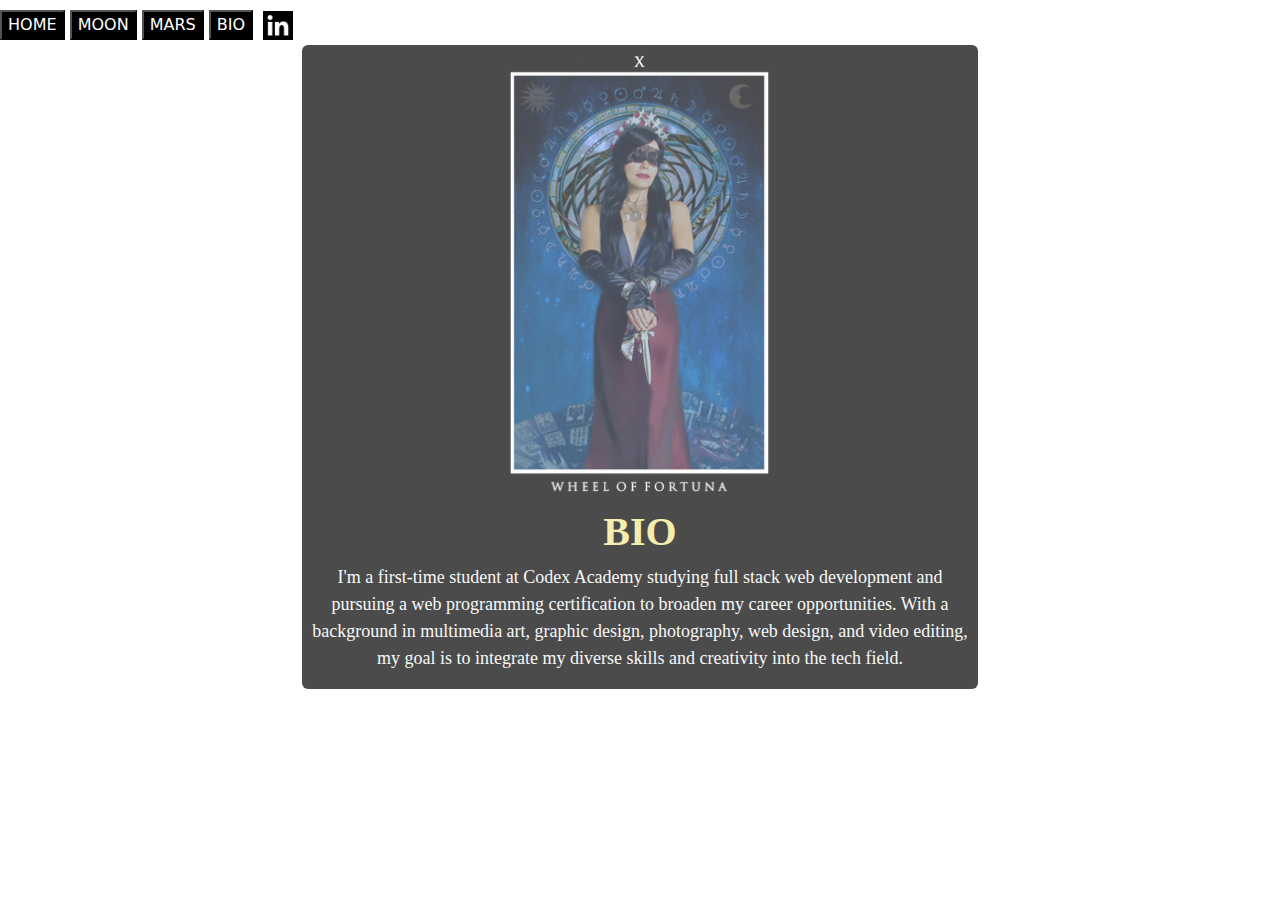
==== bio.html @ ceebf7bc "update on moon" ====
<!DOCTYPE html>
<html lang="en">
    <meta charset="UTF-8">
    <meta name="viewport" content="width=device-width, initial-scale=1.0">
    <title>BIO</title>
    <link href="https://cdn.jsdelivr.net/npm/bootstrap@5.3.3/dist/css/bootstrap.min.css" rel="stylesheet"
    integrity="sha384-QWTKZyjpPEjISv5WaRU9OFeRpok6YctnYmDr5pNlyT2bRjXh0JMhjY6hW+ALEwIH" crossorigin="anonymous">
    <link rel="stylesheet" href="style.css" />
        <meta charset="UTF-8">
        <meta name="viewport" content="width=device-width, initial-scale=1.0">
        
        <title>BIO</title>
<body>
    
    <style>
        body {
            background-image: url('https://science.nasa.gov/wp-content/uploads/2023/07/38483375391-b6ba43be89-o.jpg');
            }
    </style>

    <nav>
        <a href="index.html"><button>HOME</button></a>
        <a href="moon.html"><button>MOON</button></a>
        <a href="mars.html"> <button>MARS</button></a>
        <a href="bio.html"> <button>BIO</button></a>
        <a href="https://www.linkedin.com/in/raquel-marie-8856a320b/" target="_blank"><img src="imgs/linkedin.jpg" class="linked-in" alt="my-tarot"></a>

    </nav>
    
    <div class="container">
        <div class="row">
            <div class="col">
                <div class="card">
                <center><img src="imgs/fortuna-capstone.jpg" class="my-tarot" alt="JuneFullMoon"></center>
        <h1>BIO</h1>
    
        <p>I'm a first-time student at Codex Academy studying full stack web development and pursuing a web programming certification to broaden my career opportunities. 
            With a background in multimedia art, graphic design, photography, web design, and video editing, 
            my goal is to integrate my diverse skills and creativity into the tech field.</p>
        </div>
    </div>

</body>
</html>
---- style.css ----
body {
    background-image: url("https://science.nasa.gov/wp-content/uploads/2023/03/main-image-star-forming-region-carina-nircam-final-5mb-1-jpeg.webp?w=2024");
}

button:hover {
    background-color: darkkhaki;
}

#fetch-button {
    margin: 20px;
}

button {
    background-color: black;
    color: white;
    justify-content: space-evenly;
    margin-top: 10px;
}

h1 {
    color: khaki;
    font-family: cochin;
    font-weight: bold;
    text-align: center;
    margin-top: 5px;
}
#image-container img {
    max-width: 100%;
    height: auto;
    margin: 5px;
    border: 5px solid black;
}
.container {
    max-width: 700px;
    margin: auto;
}

.card {
    background-color: black;
    opacity: 70%;
    
}

div {
    text-align: center;
    color: whitesmoke;
    font-size: 16px;
    font-family: cochin;
    
}

img {
    align-content: center;
    padding: 5px;
    max-width: 100%;
}

.linked-in {
    max-width: 40px;

}
.my-moon {
    max-width: 500px;
}

.my-tarot {
    max-width: 300px;
}

p {
    color: whitesmoke;
    font-family: Tahoma;
    font-size: 18px;
    text-align: center;
    margin-left: 4px;
    margin-right: 4px;
}
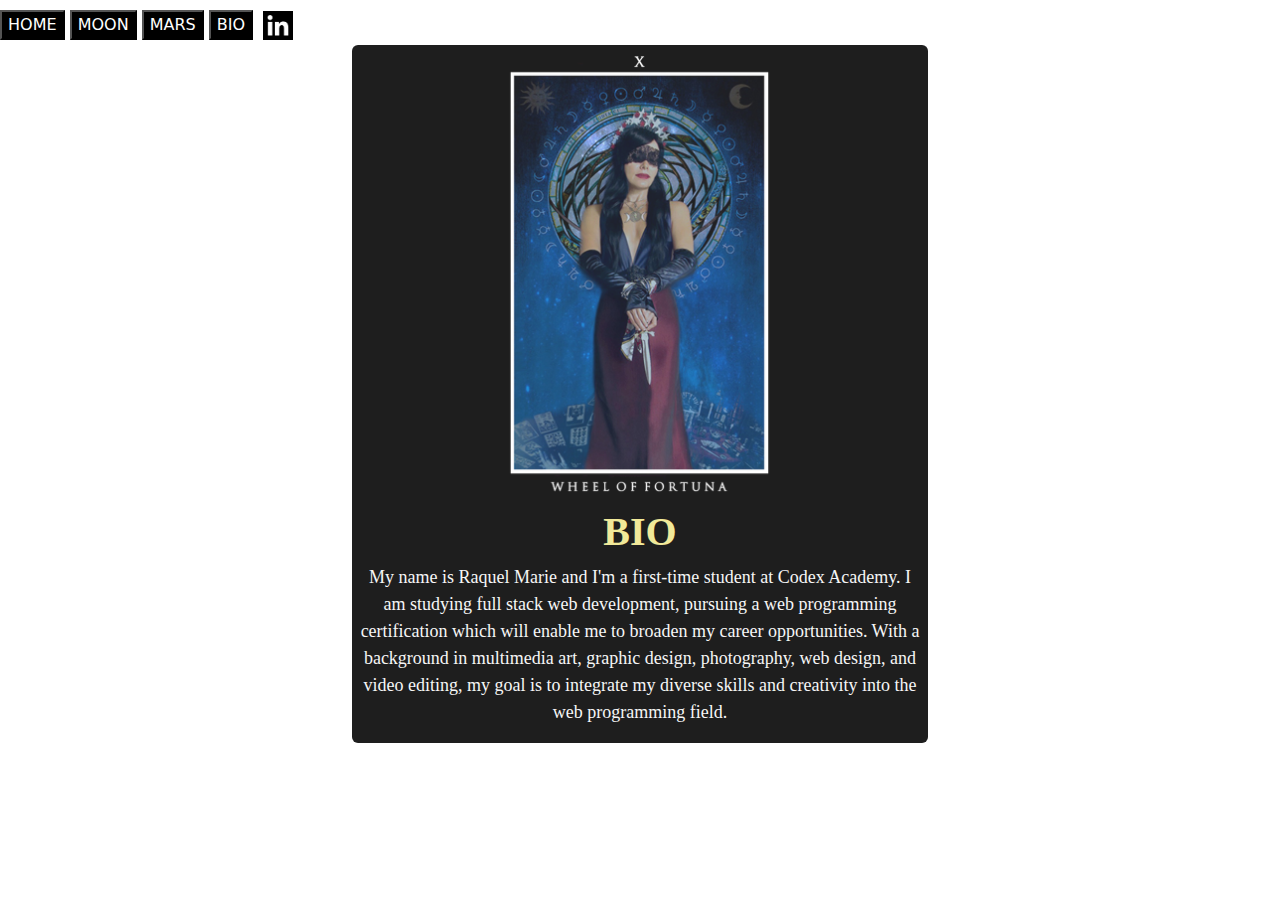
==== commit d966adc7: "update About <p>, Bio <p> and CSS" ====
--- a/bio.html
+++ b/bio.html
@@ -23,7 +23,7 @@
         <a href="moon.html"><button>MOON</button></a>
         <a href="mars.html"> <button>MARS</button></a>
         <a href="bio.html"> <button>BIO</button></a>
-        <a href="https://www.linkedin.com/in/raquel-marie-8856a320b/" target="_blank"><img src="imgs/linkedin.jpg" class="linked-in" alt="my-tarot"></a>
+        <a href="https://www.linkedin.com/in/raquel-marie-8856a320b/" target="_blank"><img src="imgs/linkedin.jpg" class="linked-in" alt="linkedin-icon"></a>
 
     </nav>
     
@@ -31,14 +31,16 @@
         <div class="row">
             <div class="col">
                 <div class="card">
-                <center><img src="imgs/fortuna-capstone.jpg" class="my-tarot" alt="JuneFullMoon"></center>
-        <h1>BIO</h1>
+                <center><img src="imgs/fortuna-capstone.jpg" class="my-tarot" alt="my-tarot"></center>
+                <h1>BIO</h1>
     
-        <p>I'm a first-time student at Codex Academy studying full stack web development and pursuing a web programming certification to broaden my career opportunities. 
-            With a background in multimedia art, graphic design, photography, web design, and video editing, 
-            my goal is to integrate my diverse skills and creativity into the tech field.</p>
+            <p>My name is Raquel Marie and I'm a first-time student at Codex Academy. I am studying full stack web 
+            development, pursuing a web programming certification which will enable me to broaden my career opportunities. 
+            With a background in multimedia art, graphic design, photography, web design, and video editing, my goal is to 
+            integrate my diverse skills and creativity into the web programming field.</p>
         </div>
     </div>
 
 </body>
+
 </html>--- a/style.css
+++ b/style.css
@@ -24,20 +24,24 @@
     text-align: center;
     margin-top: 5px;
 }
+
 #image-container img {
     max-width: 100%;
     height: auto;
     margin: 5px;
     border: 5px solid black;
 }
+
 .container {
-    max-width: 700px;
+    max-width: 600px;
     margin: auto;
+    align-items: center;
 }
 
 .card {
     background-color: black;
-    opacity: 70%;
+    opacity: 88%;
+    align-items: center;
     
 }
 
@@ -50,7 +54,6 @@
 }
 
 img {
-    align-content: center;
     padding: 5px;
     max-width: 100%;
 }
@@ -59,8 +62,10 @@
     max-width: 40px;
 
 }
+
 .my-moon {
-    max-width: 500px;
+    max-width: 400px;
+    
 }
 
 .my-tarot {
@@ -76,3 +81,8 @@
     margin-right: 4px;
 }
 
+footer {
+    color: khaki;
+    font-size: 10px;
+    text-align: center;
+}
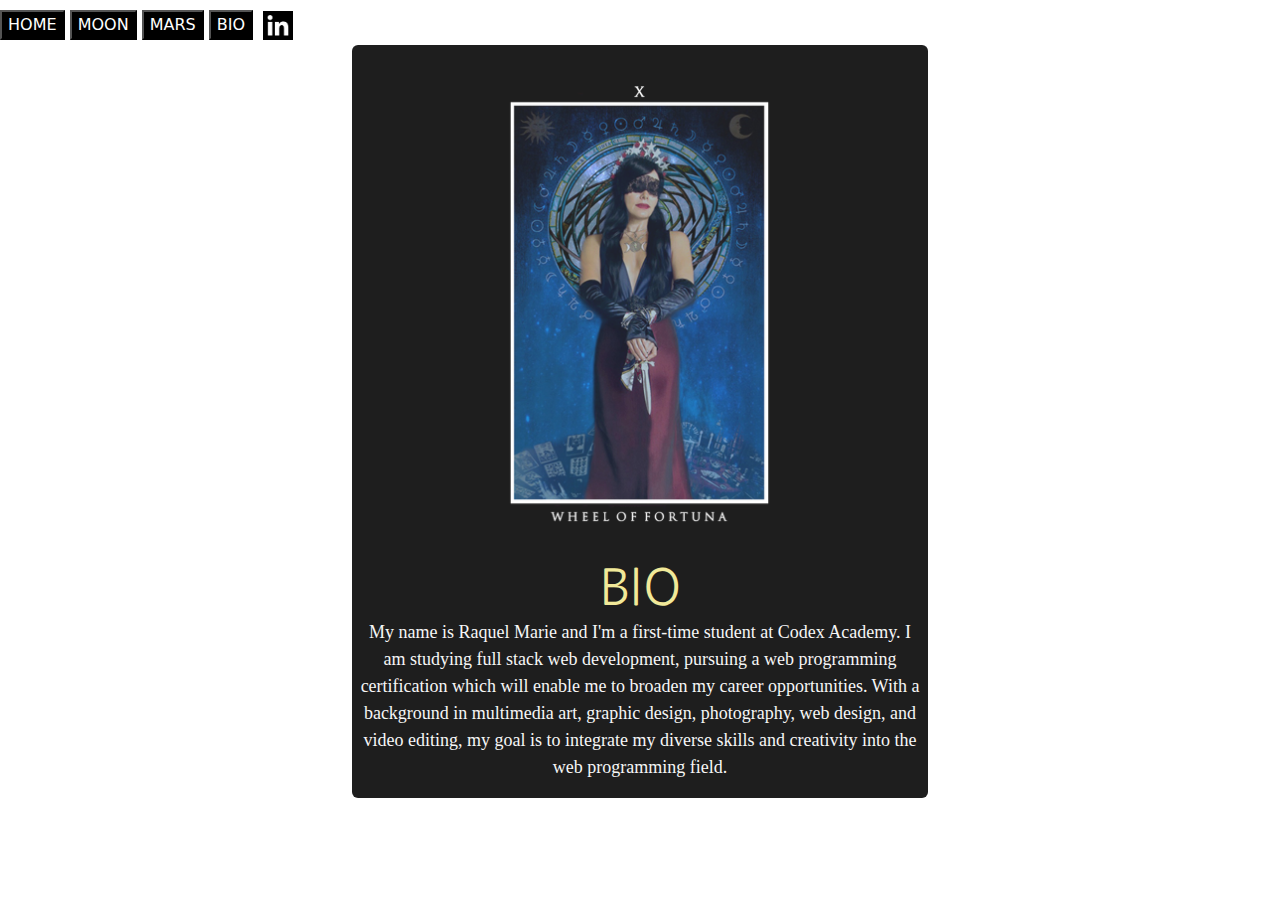
==== commit 98e37027: "update css font family with fonts.google" ====
--- a/bio.html
+++ b/bio.html
@@ -5,6 +5,9 @@
     <title>BIO</title>
     <link href="https://cdn.jsdelivr.net/npm/bootstrap@5.3.3/dist/css/bootstrap.min.css" rel="stylesheet"
     integrity="sha384-QWTKZyjpPEjISv5WaRU9OFeRpok6YctnYmDr5pNlyT2bRjXh0JMhjY6hW+ALEwIH" crossorigin="anonymous">
+    <link rel="preconnect" href="https://fonts.googleapis.com">
+    <link rel="preconnect" href="https://fonts.gstatic.com" crossorigin>
+    <link href="https://fonts.googleapis.com/css2?family=Playwrite+DE+Grund:wght@100..400&display=swap" rel="stylesheet">
     <link rel="stylesheet" href="style.css" />
         <meta charset="UTF-8">
         <meta name="viewport" content="width=device-width, initial-scale=1.0">
--- a/style.css
+++ b/style.css
@@ -15,14 +15,15 @@
     color: white;
     justify-content: space-evenly;
     margin-top: 10px;
+    margin-bottom: 5px;
 }
 
 h1 {
     color: khaki;
-    font-family: cochin;
+    font-family: "Playwrite DE Grund";
     font-weight: bold;
     text-align: center;
-    margin-top: 5px;
+    margin-top: 30px;
 }
 
 #image-container img {
@@ -70,6 +71,7 @@
 
 .my-tarot {
     max-width: 300px;
+    margin-top: 30px;
 }
 
 p {
